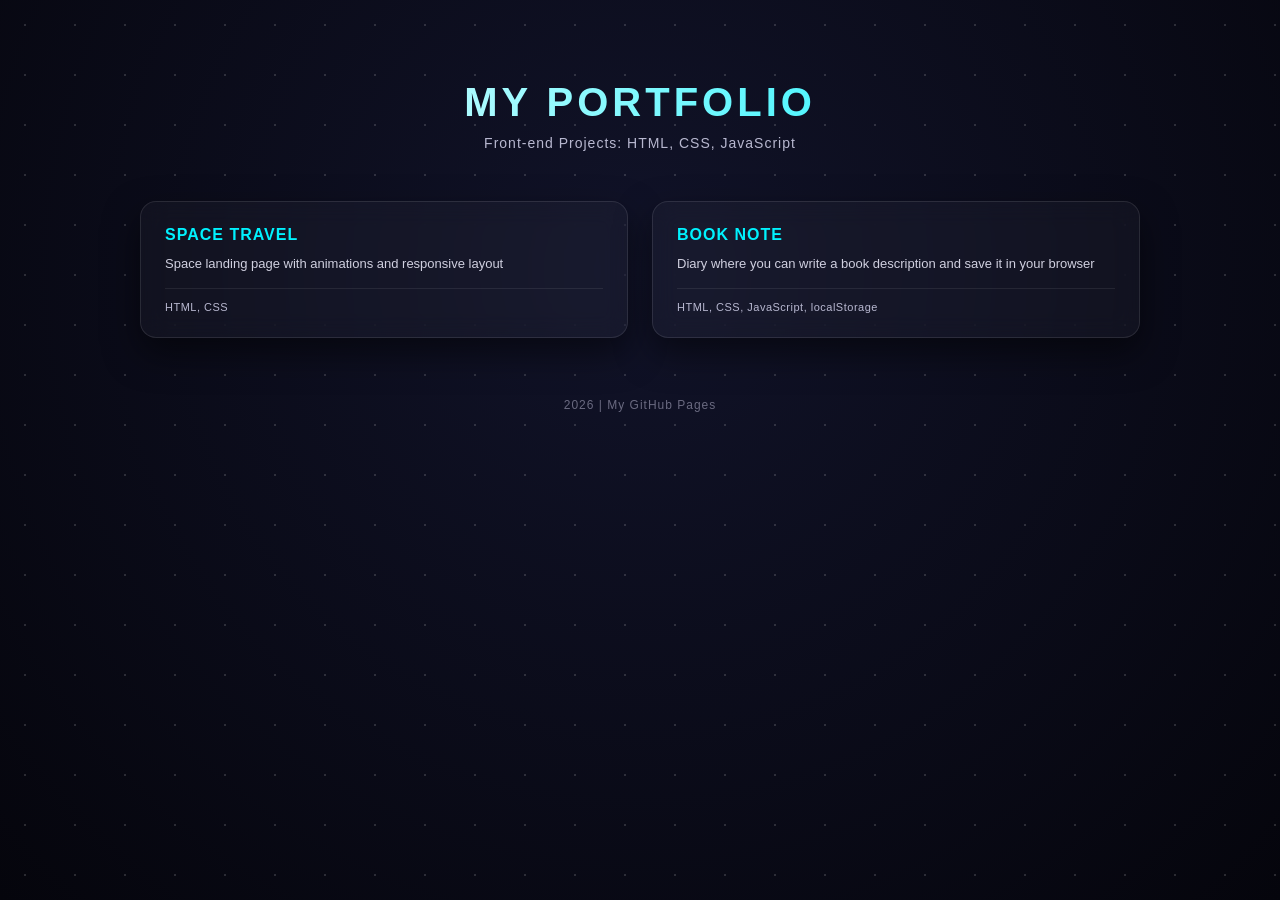
==== index.html @ 5ff2eabb "Rename Projects.html to index.html" ====
<!DOCTYPE html>
<html lang="ru">
<head>
  <meta charset="UTF-8">
  <meta name="viewport" content="width=device-width, initial-scale=1.0">
  <title>My portfolio</title>
  <link rel="stylesheet" href="projects.css">
</head>

<body>
  <div class="container">

    <h1>My portfolio</h1>
    <p class="subtitle">Front-end Projects: HTML, CSS, JavaScript</p>
    <div class="projects">

      <!-- ПРОЕКТ 1 -->
      <a href="space-travel/" class="project-card">
        <h3>Space Travel</h3>
        <p>Space landing page with animations and responsive layout</p>
        <div class="tech">HTML, CSS </div>
      </a>

      <!-- ПРОЕКТ 2 -->
      <a href="book note/" class="project-card">
        <h3>Book note</h3>
        <p>Diary where you can write a book description and save it in your browser</p>
        <div class="tech">HTML, CSS, JavaScript, localStorage</div>
      </a>

    </div>

    <footer> 2026 | My GitHub Pages</footer>

  </div>
</body>
</html>
---- projects.css ----
* {
    margin: 0;
    padding: 0;
    box-sizing: border-box;
    font-family: 'Segoe UI', Tahoma, Geneva, Verdana, sans-serif;
  }
  
  body {
    background: radial-gradient(circle at 50% 30%, #111329 0%, #05050c 100%);
    color: #ffffff;
    min-height: 100vh;
    padding: 80px 20px;
    position: relative;
  }
  
  body::before {
    content: '';
    position: fixed;
    inset: 0;
    background-image: radial-gradient(#ffffff 1px, transparent 0);
    background-size: 50px 50px;
    opacity: 0.15;
    z-index: -1;
  }
  
  .container {
    max-width: 1000px;
    margin: 0 auto;
  }
  
  h1 {
    font-size: 2.5rem;
    letter-spacing: 4px;
    text-transform: uppercase;
    text-align: center;
    margin-bottom: 10px;
    background: linear-gradient(90deg, #ffffff, #00f2fe);
    -webkit-background-clip: text;
    -webkit-text-fill-color: transparent;
  }
  
  .subtitle {
    text-align: center;
    color: #b8b8d0;
    font-size: 14px;
    letter-spacing: 1px;
    margin-bottom: 50px;
  }
  
  .projects {
    display: grid;
    grid-template-columns: repeat(auto-fit, minmax(280px, 1fr));
    gap: 24px;
  }
  
  .project-card {
    display: block;
    text-decoration: none;
    background: rgba(255, 255, 255, 0.03);
    backdrop-filter: blur(12px);
    -webkit-backdrop-filter: blur(12px);
    border: 1px solid rgba(255, 255, 255, 0.1);
    border-radius: 16px;
    padding: 24px;
    box-shadow: 0 15px 35px rgba(0, 0, 0, 0.5);
    transition: transform 0.3s, border-color 0.3s, box-shadow 0.3s;
  }
  
  .project-card:hover {
    transform: translateY(-6px);
    border-color: rgba(0, 242, 254, 0.5);
    box-shadow: 0 20px 45px rgba(0, 242, 254, 0.15);
  }
  
  .project-card h3 {
    font-size: 16px;
    color: #00f2fe;
    margin-bottom: 10px;
    letter-spacing: 1px;
    text-transform: uppercase;
  }
  
  .project-card p {
    font-size: 13px;
    color: #d0d0e0;
    line-height: 1.5;
    margin-bottom: 14px;
  }
  
  .project-card .tech {
    font-size: 11px;
    color: #b8b8d0;
    letter-spacing: 0.5px;
    border-top: 1px solid rgba(255, 255, 255, 0.08);
    padding-top: 12px;
  }
  
  footer {
    text-align: center;
    margin-top: 60px;
    font-size: 12px;
    color: #6a6a80;
    letter-spacing: 1px;
  }
  
  @media (max-width: 600px) {
    h1 { font-size: 1.6rem; letter-spacing: 2px; }
    body { padding: 50px 16px; }
    .subtitle { margin-bottom: 30px; }
  }
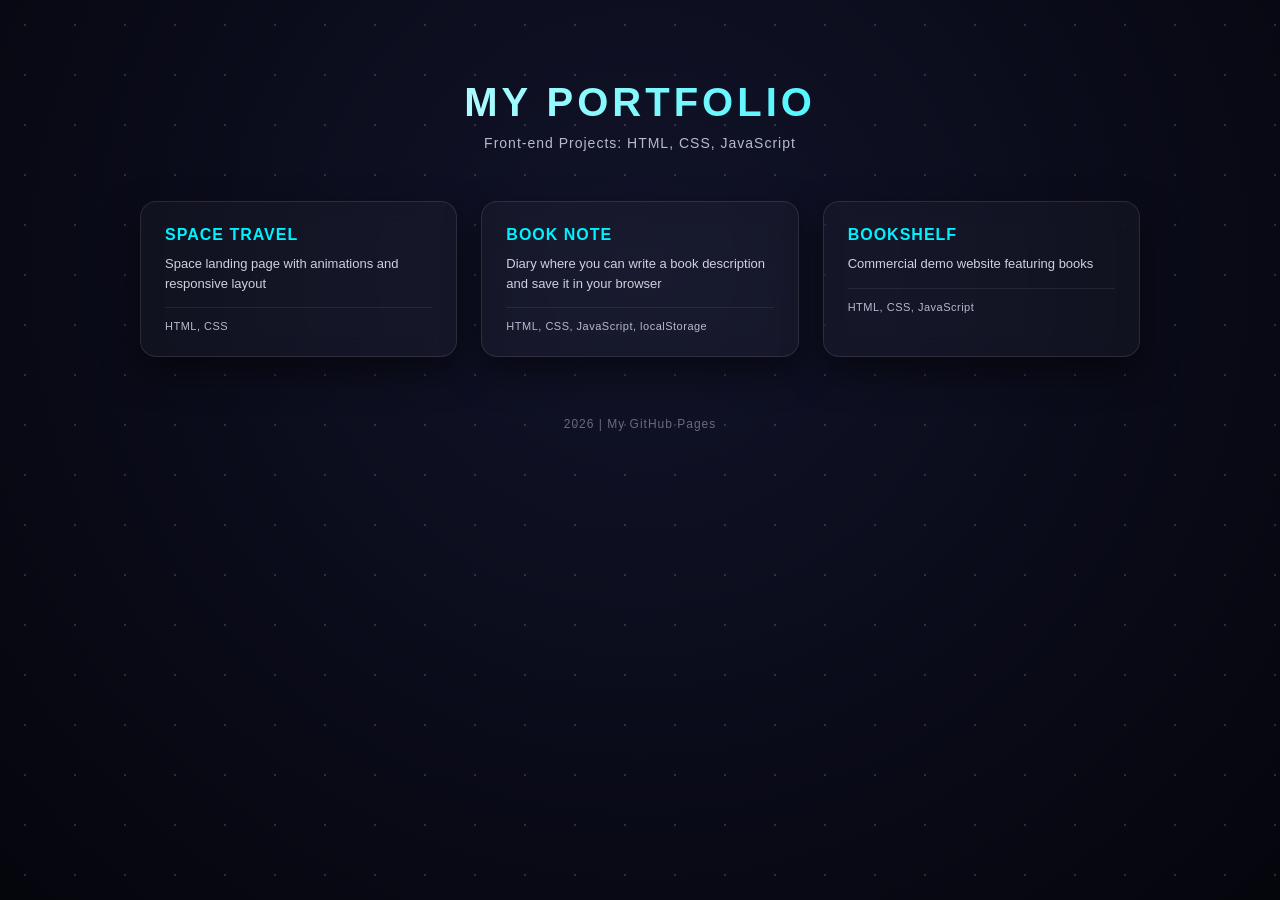
==== commit 97f42f7d: "Adding a third website" ====
--- a/index.html
+++ b/index.html
@@ -4,7 +4,7 @@
   <meta charset="UTF-8">
   <meta name="viewport" content="width=device-width, initial-scale=1.0">
   <title>My portfolio</title>
-  <link rel="stylesheet" href="projects.css">
+  <link rel="stylesheet" href="style.css">
 </head>
 
 <body>
@@ -28,6 +28,11 @@
         <div class="tech">HTML, CSS, JavaScript, localStorage</div>
       </a>
 
+      <a href="bookshelf/" class="project-card">
+        <h3>Bookshelf</h3>
+        <p>Commercial demo website featuring books</p>
+        <div class="tech">HTML, CSS, JavaScript</div>
+      </a>
     </div>
 
     <footer> 2026 | My GitHub Pages</footer>
--- a/style.css
+++ b/style.css
@@ -0,0 +1,110 @@
+* {
+    margin: 0;
+    padding: 0;
+    box-sizing: border-box;
+    font-family: 'Segoe UI', Tahoma, Geneva, Verdana, sans-serif;
+  }
+  
+  body {
+    background: radial-gradient(circle at 50% 30%, #111329 0%, #05050c 100%);
+    color: #ffffff;
+    min-height: 100vh;
+    padding: 80px 20px;
+    position: relative;
+  }
+  
+  body::before {
+    content: '';
+    position: fixed;
+    inset: 0;
+    background-image: radial-gradient(#ffffff 1px, transparent 0);
+    background-size: 50px 50px;
+    opacity: 0.15;
+    z-index: -1;
+  }
+  
+  .container {
+    max-width: 1000px;
+    margin: 0 auto;
+  }
+  
+  h1 {
+    font-size: 2.5rem;
+    letter-spacing: 4px;
+    text-transform: uppercase;
+    text-align: center;
+    margin-bottom: 10px;
+    background: linear-gradient(90deg, #ffffff, #00f2fe);
+    -webkit-background-clip: text;
+    -webkit-text-fill-color: transparent;
+  }
+  
+  .subtitle {
+    text-align: center;
+    color: #b8b8d0;
+    font-size: 14px;
+    letter-spacing: 1px;
+    margin-bottom: 50px;
+  }
+  
+  .projects {
+    display: grid;
+    grid-template-columns: repeat(auto-fit, minmax(280px, 1fr));
+    gap: 24px;
+  }
+  
+  .project-card {
+    display: block;
+    text-decoration: none;
+    background: rgba(255, 255, 255, 0.03);
+    backdrop-filter: blur(12px);
+    -webkit-backdrop-filter: blur(12px);
+    border: 1px solid rgba(255, 255, 255, 0.1);
+    border-radius: 16px;
+    padding: 24px;
+    box-shadow: 0 15px 35px rgba(0, 0, 0, 0.5);
+    transition: transform 0.3s, border-color 0.3s, box-shadow 0.3s;
+  }
+  
+  .project-card:hover {
+    transform: translateY(-6px);
+    border-color: rgba(0, 242, 254, 0.5);
+    box-shadow: 0 20px 45px rgba(0, 242, 254, 0.15);
+  }
+  
+  .project-card h3 {
+    font-size: 16px;
+    color: #00f2fe;
+    margin-bottom: 10px;
+    letter-spacing: 1px;
+    text-transform: uppercase;
+  }
+  
+  .project-card p {
+    font-size: 13px;
+    color: #d0d0e0;
+    line-height: 1.5;
+    margin-bottom: 14px;
+  }
+  
+  .project-card .tech {
+    font-size: 11px;
+    color: #b8b8d0;
+    letter-spacing: 0.5px;
+    border-top: 1px solid rgba(255, 255, 255, 0.08);
+    padding-top: 12px;
+  }
+  
+  footer {
+    text-align: center;
+    margin-top: 60px;
+    font-size: 12px;
+    color: #6a6a80;
+    letter-spacing: 1px;
+  }
+  
+  @media (max-width: 600px) {
+    h1 { font-size: 1.6rem; letter-spacing: 2px; }
+    body { padding: 50px 16px; }
+    .subtitle { margin-bottom: 30px; }
+  }
